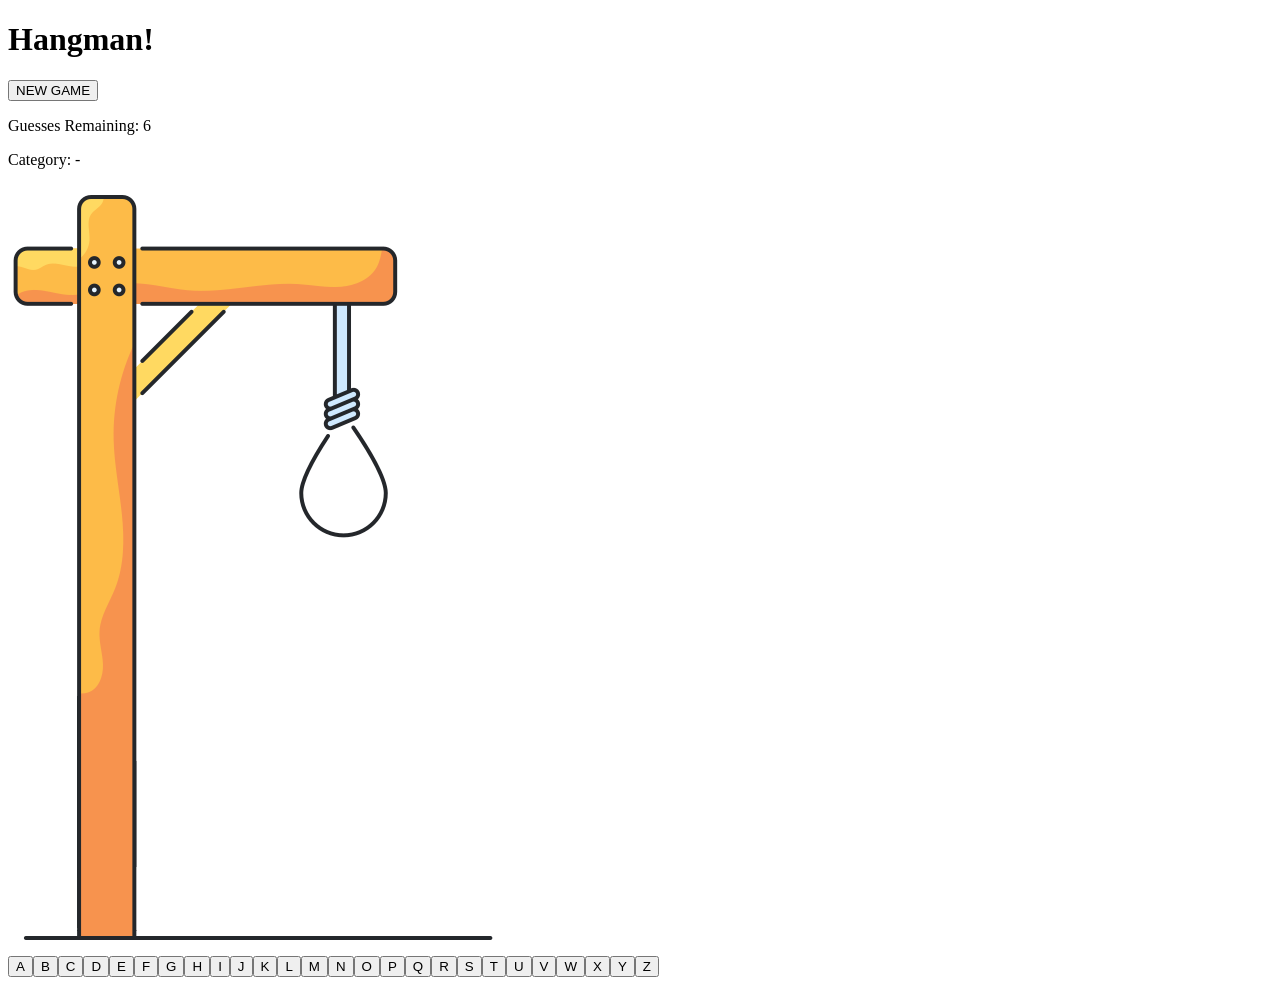
==== Hangman_Starter/index.html @ 0f731e25 "first commit" ====
<!doctype html>
<html>
    <head>
        <title>Hangman</title>
        <meta charset="UTF-8" />
        <link href="hangman.css" rel="stylesheet" type="text/css" />
        <script src="lib/GameController.js" type="text/javascript"></script>
        <!-- Put your JavaScript code in 'hangman.js' and use GameController.x methods -->
        <script src="hangman.js" type="text/javascript"></script>
    </head>

    <body>
        <header>
        <h1>Hangman!</h1>
        <button id="new-game-btn">NEW GAME</button>
    </header>

    <main>
        <div id="category-panel" style="display: none;">
            <h2>Select a Category</h2>
            <select id="category-select">
                </select>
            <button id="start-btn">OK</button>
        </div>

        <section id="game-status">
            <p>Guesses Remaining: <span id="guesses-display">6</span></p>
            <p>Category: <span id="current-category-display">-</span></p>
        </section>

        <section id="visuals-area">
            <div id="hangman-graphic">
                <img id="hangman-img" src="images/gallows.png" alt="Hangman state 0">
            </div>

            <div id="word-display"></div>
        </section>

        <div id="message-display"></div>

        <section id="letters-container">
            </section>
    </main>

    </body>
</html>
---- Hangman_Starter/hangman.css ----
html {
    font-size: 16px;
}
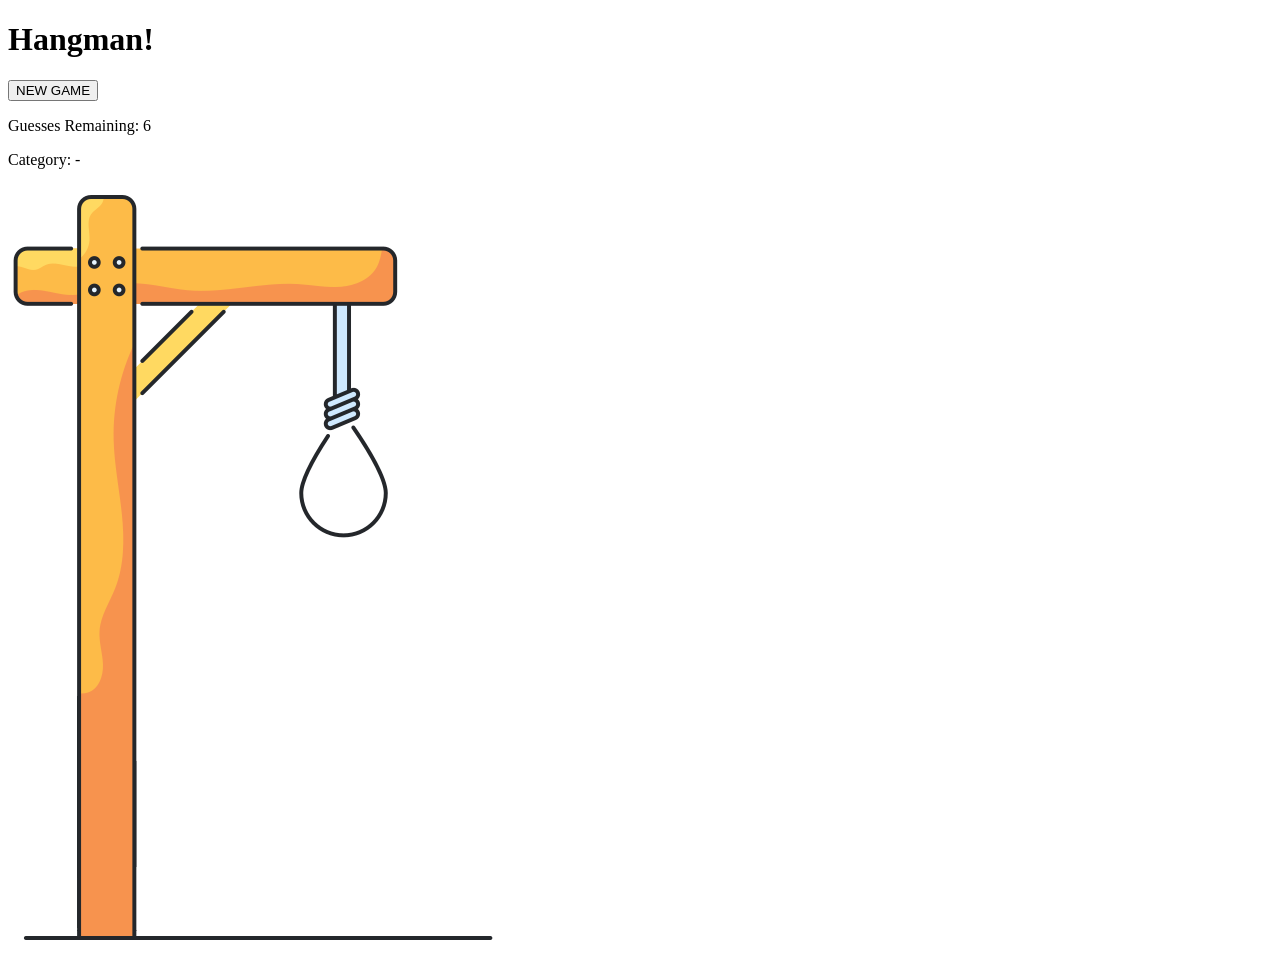
==== commit 773e48e1: "currently broken" ====
--- a/Hangman_Starter/index.html
+++ b/Hangman_Starter/index.html
@@ -30,7 +30,7 @@
 
         <section id="visuals-area">
             <div id="hangman-graphic">
-                <img id="hangman-img" src="images/gallows.png" alt="Hangman state 0">
+                <img id="hangman-img" src="images/0.png" alt="Hangman state 0">
             </div>
 
             <div id="word-display"></div>
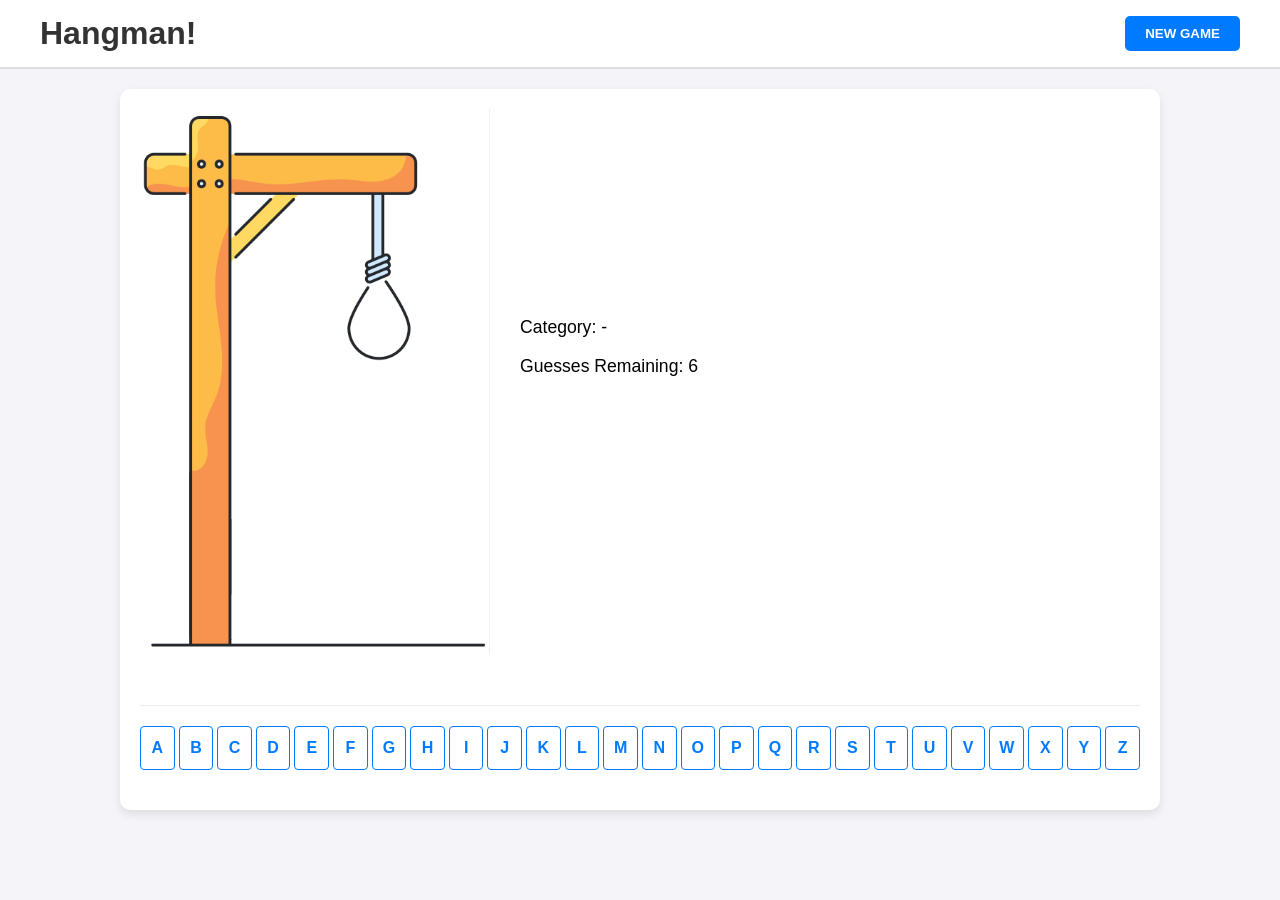
==== commit e51c130b: "v2" ====
--- a/Hangman_Starter/index.html
+++ b/Hangman_Starter/index.html
@@ -16,6 +16,8 @@
     </header>
 
     <main>
+        
+        
         <div id="category-panel" style="display: none;">
             <h2>Select a Category</h2>
             <select id="category-select">
@@ -23,23 +25,22 @@
             <button id="start-btn">OK</button>
         </div>
 
-        <section id="game-status">
-            <p>Guesses Remaining: <span id="guesses-display">6</span></p>
-            <p>Category: <span id="current-category-display">-</span></p>
+        <section id="visuals-area">
+        <img id="hangman-img" src="images/0.png" alt="Hangman state 0">
         </section>
 
-        <section id="visuals-area">
-            <div id="hangman-graphic">
-                <img id="hangman-img" src="images/0.png" alt="Hangman state 0">
-            </div>
-
+        <div id="game-info-column">
+            <section id="game-status">
+                <p>Category: <span id="current-category-display">-</span></p>
+                <p>Guesses Remaining: <span id="guesses-display">6</span></p>
+            </section>
+            
             <div id="word-display"></div>
-        </section>
-
-        <div id="message-display"></div>
+            <div id="message-display"></div>
+        </div>
 
         <section id="letters-container">
-            </section>
+        </section>
     </main>
 
     </body>
--- a/Hangman_Starter/hangman.css
+++ b/Hangman_Starter/hangman.css
@@ -1,3 +1,132 @@
-html {
-    font-size: 16px;
+/* Layout Overhaul */
+body {
+    font-family: Arial, sans-serif;
+    background-color: #f4f4f9;
+    margin: 0;
+    padding: 0;
 }
+
+header {
+    background-color: #ffffff;
+    padding: 15px 40px;
+    display: flex;
+    justify-content: space-between; /* Pushes Title left, Button right */
+    align-items: center;
+    border-bottom: 2px solid #ddd;
+}
+
+header h1 {
+    margin: 0;
+    color: #333;
+}
+
+#new-game-btn {
+    background-color: #007bff;
+    color: white;
+    border: none;
+    padding: 10px 20px;
+    border-radius: 5px;
+    font-weight: bold;
+    cursor: pointer;
+}
+
+
+
+/* Main Game Area: Image on Left, Info on Right */
+main {
+    max-width: 1000px;
+    margin: 20px auto;
+    display: grid;
+    grid-template-columns: 350px 1fr; /* Fixed width for image, rest for text */
+    gap: 30px;
+    padding: 20px;
+    background: white;
+    border-radius: 10px;
+    box-shadow: 0 4px 10px rgba(0,0,0,0.1);
+}
+
+#visuals-area {
+    display: flex;
+    justify-content: center;
+    align-items: center;
+    border-right: 1px solid #eee;
+}
+
+#hangman-img {
+    max-width: 100%;
+    height: auto;
+}
+
+/* Info Column */
+#game-info-column {
+    display: flex;
+    flex-direction: column;
+    justify-content: center;
+}
+
+#game-status {
+    margin-bottom: 30px;
+    font-size: 1.1rem;
+}
+
+#word-display {
+    font-size: 3rem;
+    letter-spacing: 12px;
+    font-family: 'Courier New', Courier, monospace;
+    font-weight: bold;
+    margin: 20px 0;
+    color: #222;
+}
+
+/* THE LETTERS: Strictly one line */
+#letters-container {
+    grid-column: 1 / -1; /* Spans across both columns */
+    display: flex;
+    flex-wrap: nowrap; /* PREVENTS WRAPPING */
+    justify-content: space-between;
+    gap: 4px;
+    padding: 20px 0;
+    margin-top: 20px;
+    border-top: 1px solid #eee;
+}
+
+.letter-btn {
+    flex: 1; /* Makes every button take up equal space */
+    min-width: 0; /* Allows buttons to shrink to fit the row */
+    padding: 12px 0;
+    font-size: 1rem;
+    font-weight: bold;
+    border: 1px solid #007bff;
+    background-color: #ffffff;
+    color: #007bff;
+    border-radius: 4px;
+    cursor: pointer;
+    text-align: center;
+}
+
+.letter-btn:hover:not(:disabled) {
+    background-color: #e7f3ff;
+}
+
+.letter-btn:disabled {
+    background-color: #f0f0f0;
+    color: #ccc;
+    border-color: #ddd;
+}
+
+/* Win/Loss Styles */
+.win-text { color: #28a745; font-size: 1.5rem; font-weight: bold; }
+.lose-text { color: #dc3545; font-size: 1.5rem; font-weight: bold; }
+
+/* Category Modal overlay */
+#category-panel {
+    position: fixed;
+    top: 50%;
+    left: 50%;
+    transform: translate(-50%, -50%);
+    background: white;
+    padding: 30px;
+    border-radius: 12px;
+    box-shadow: 0 10px 30px rgba(0,0,0,0.5);
+    z-index: 1000;
+}
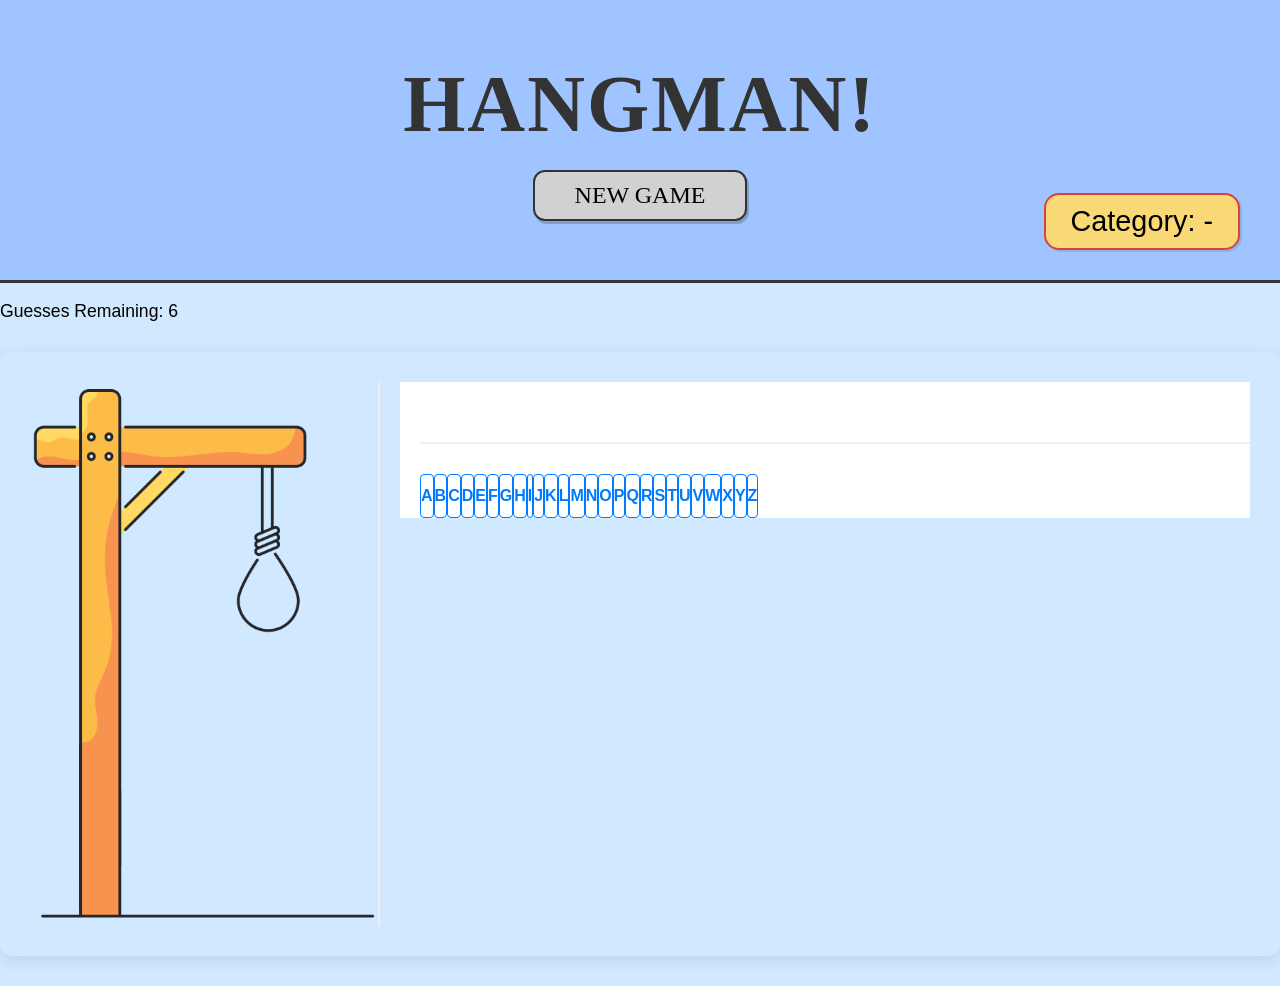
==== commit 19dbea22: "got page header to look like mock up" ====
--- a/Hangman_Starter/index.html
+++ b/Hangman_Starter/index.html
@@ -11,11 +11,18 @@
 
     <body>
         <header>
-        <h1>Hangman!</h1>
-        <button id="new-game-btn">NEW GAME</button>
-    </header>
+            <h1 id="title">Hangman!</h1>
+            <button id="new-game-btn">NEW GAME</button>
+            <div id="category"><p>Category: <span id="current-category-display">-</span></p></div>
+        </header>
+
+
+        <section id="game-status">
+                <p>Guesses Remaining: <span id="guesses-display">6</span></p>
+        </section>
 
     <main>
+        
         
         
         <div id="category-panel" style="display: none;">
@@ -26,21 +33,20 @@
         </div>
 
         <section id="visuals-area">
-        <img id="hangman-img" src="images/0.png" alt="Hangman state 0">
+            <img id="hangman-img" src="images/0.png" alt="Hangman state 0">
         </section>
 
+        
+
         <div id="game-info-column">
-            <section id="game-status">
-                <p>Category: <span id="current-category-display">-</span></p>
-                <p>Guesses Remaining: <span id="guesses-display">6</span></p>
-            </section>
+            
             
             <div id="word-display"></div>
             <div id="message-display"></div>
+            <div id="letters-container"></div>
         </div>
 
-        <section id="letters-container">
-        </section>
+        
     </main>
 
     </body>
--- a/Hangman_Starter/hangman.css
+++ b/Hangman_Starter/hangman.css
@@ -1,98 +1,156 @@
-/* Layout Overhaul */
 body {
-    font-family: Arial, sans-serif;
-    background-color: #f4f4f9;
+    font-family: 'Segoe UI', Arial, sans-serif;
+    background-color: #d1e9ff; 
     margin: 0;
     padding: 0;
 }
 
+
 header {
-    background-color: #ffffff;
-    padding: 15px 40px;
+    background-color: #a0c4ff; 
+    padding: 40px 20px;
     display: flex;
-    justify-content: space-between; /* Pushes Title left, Button right */
+    flex-direction: column;
     align-items: center;
-    border-bottom: 2px solid #ddd;
-}
-
-header h1 {
-    margin: 0;
-    color: #333;
-}
-
-#new-game-btn {
-    background-color: #007bff;
-    color: white;
-    border: none;
-    padding: 10px 20px;
-    border-radius: 5px;
-    font-weight: bold;
-    cursor: pointer;
+    position: relative;
+    border-bottom: 3px solid #333;
+    min-height: 200px;
+    justify-content: center;
 }
 
 
-
-/* Main Game Area: Image on Left, Info on Right */
-main {
-    max-width: 1000px;
-    margin: 20px auto;
-    display: grid;
-    grid-template-columns: 350px 1fr; /* Fixed width for image, rest for text */
-    gap: 30px;
-    padding: 20px;
-    background: white;
-    border-radius: 10px;
-    box-shadow: 0 4px 10px rgba(0,0,0,0.1);
+#title {
+    font-family: 'Slackey', cursive;
+    font-size: 5rem;
+    color: #333;
+    margin: 0 0 20px 0;
+    text-transform: uppercase;
+    letter-spacing: 2px;
 }
 
-#visuals-area {
+
+#new-game-btn {
+    background-color: #d1d1d1;
+    border: 2px solid #333;
+    border-radius: 12px;
+    padding: 10px 40px;
+    font-size: 1.5rem;
+    font-family: 'Patrick Hand', cursive;
+    cursor: pointer;
+    transition: transform 0.1s;
+    box-shadow: 2px 3px 0px rgba(0,0,0,0.2);
+    text-transform: uppercase;
+}
+#new-game-btn:hover {
+    background-color: #e0e0e0;
+    transform: translateY(-2px);
+}
+
+#new-game-btn:active {
+    transform: translateY(1px);
+}
+
+/* Category Badge (positioned to the right) */
+#category {
+    background-color: #f9d976; /* Yellow from image */
+    border: 2px solid #d94141; /* Reddish border from image */
+    border-radius: 15px;
+    padding: 0px 25px;
+    position: absolute;
+    right: 40px;
+    bottom: 30px;
+    font-size: 1.8rem;
+    box-shadow: 2px 2px 0px rgba(0,0,0,0.1);
+}
+
+#category p {
+    margin: 10px 0;
+}
+
+/* Responsive adjustments */
+@media (max-width: 768px) {
+    #title { font-size: 3rem; }
+    #category { 
+        position: static; 
+        margin-top: 20px; 
+        right: auto; 
+        bottom: auto; 
+    }
+}
+
+
+main {
+    margin: 30px auto;
+    display: grid;
+    grid-template-columns: 350px 1fr;
+    grid-template-areas: 
+        "image info"
+        "image keyboard"; 
+    gap: 20px;
+    padding: 30px;
+    background-color: #d1e9ff; 
+    border-radius: 12px;
+    box-shadow: 0 4px 15px rgba(0,0,0,0.1);
+}
+
+
+#visuals-area { 
+    grid-area: image; 
     display: flex;
     justify-content: center;
-    align-items: center;
-    border-right: 1px solid #eee;
+    border-right: 2px solid #f0f0f0;
 }
+
+#game-info-column { 
+    grid-area: info; 
+    padding-left: 20px;
+    background-color: white;
+    border-color: #333;
+    display: flex;
+    flex-direction: column;
+    justify-content: center;
+}
+
+#letters-container { 
+    grid-area: keyboard; 
+    
+    justify-content: space-between;
+    padding-top: 30px;
+    margin-top: 20px;
+    border-top: 2px solid #f0f0f0;
+}
+
+
+#word-display {
+    font-size: 2.8rem;
+    letter-spacing: 10px;
+    font-family: 'Courier New', monospace;
+    font-weight: bold;
+    margin: 20px 0;
+    white-space: nowrap;
+    overflow-x: auto;   
+}
+
+
+.win-text { color: #28a745; font-size: 1.5rem; }
+.lose-text { color: #dc3545; font-size: 1.5rem; }
+
 
 #hangman-img {
     max-width: 100%;
     height: auto;
 }
 
-/* Info Column */
-#game-info-column {
-    display: flex;
-    flex-direction: column;
-    justify-content: center;
-}
 
 #game-status {
     margin-bottom: 30px;
     font-size: 1.1rem;
 }
 
-#word-display {
-    font-size: 3rem;
-    letter-spacing: 12px;
-    font-family: 'Courier New', Courier, monospace;
-    font-weight: bold;
-    margin: 20px 0;
-    color: #222;
-}
-
-/* THE LETTERS: Strictly one line */
-#letters-container {
-    grid-column: 1 / -1; /* Spans across both columns */
-    display: flex;
-    flex-wrap: nowrap; /* PREVENTS WRAPPING */
-    justify-content: space-between;
-    gap: 4px;
-    padding: 20px 0;
-    margin-top: 20px;
-    border-top: 1px solid #eee;
-}
 
 .letter-btn {
-    flex: 1; /* Makes every button take up equal space */
-    min-width: 0; /* Allows buttons to shrink to fit the row */
+    flex: 1; 
+    min-width: 0; 
     padding: 12px 0;
     font-size: 1rem;
     font-weight: bold;
@@ -114,11 +172,8 @@
     border-color: #ddd;
 }
 
-/* Win/Loss Styles */
-.win-text { color: #28a745; font-size: 1.5rem; font-weight: bold; }
-.lose-text { color: #dc3545; font-size: 1.5rem; font-weight: bold; }
 
-/* Category Modal overlay */
+
 #category-panel {
     position: fixed;
     top: 50%;
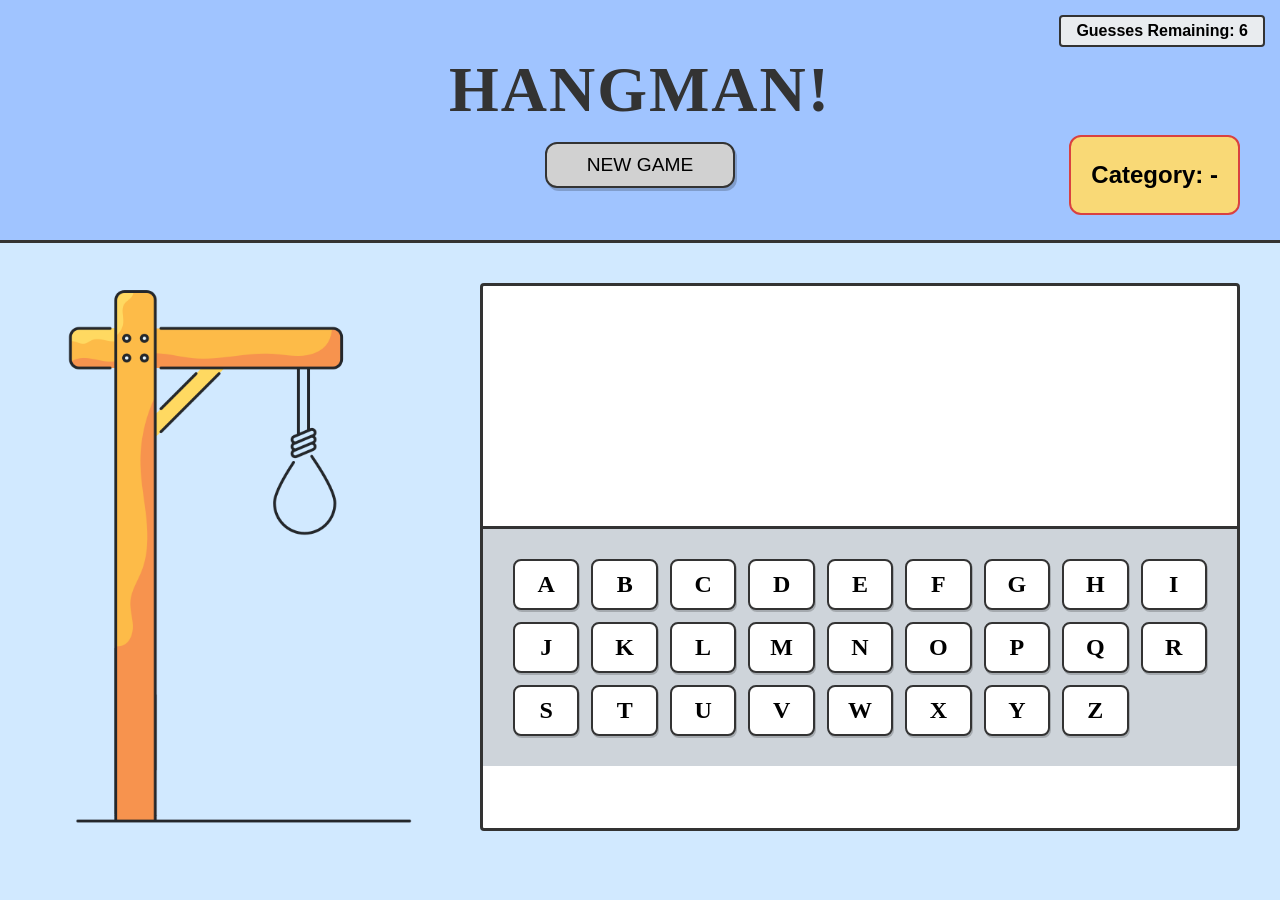
==== commit 3f5833e8: "good progress on styling" ====
--- a/Hangman_Starter/index.html
+++ b/Hangman_Starter/index.html
@@ -21,6 +21,8 @@
                 <p>Guesses Remaining: <span id="guesses-display">6</span></p>
         </section>
 
+        <div id="message-display"></div>
+
     <main>
         
         
@@ -39,10 +41,7 @@
         
 
         <div id="game-info-column">
-            
-            
             <div id="word-display"></div>
-            <div id="message-display"></div>
             <div id="letters-container"></div>
         </div>
 
--- a/Hangman_Starter/hangman.css
+++ b/Hangman_Starter/hangman.css
@@ -1,3 +1,4 @@
+/* General Page Styling */
 body {
     font-family: 'Segoe UI', Arial, sans-serif;
     background-color: #d1e9ff; 
@@ -5,183 +6,199 @@
     padding: 0;
 }
 
-
+/* --- HEADER SECTION --- */
 header {
     background-color: #a0c4ff; 
-    padding: 40px 20px;
+    padding: 30px 20px;
     display: flex;
     flex-direction: column;
     align-items: center;
     position: relative;
     border-bottom: 3px solid #333;
-    min-height: 200px;
-    justify-content: center;
-}
-
+    min-height: 180px;
+    justify-content: center;
+}
 
 #title {
     font-family: 'Slackey', cursive;
-    font-size: 5rem;
+    font-size: 4rem;
     color: #333;
-    margin: 0 0 20px 0;
+    margin: 0 0 15px 0;
     text-transform: uppercase;
     letter-spacing: 2px;
 }
 
-
 #new-game-btn {
     background-color: #d1d1d1;
     border: 2px solid #333;
     border-radius: 12px;
     padding: 10px 40px;
-    font-size: 1.5rem;
-    font-family: 'Patrick Hand', cursive;
+    font-size: 1.2rem;
+    font-family: 'Segoe UI', sans-serif;
     cursor: pointer;
     transition: transform 0.1s;
     box-shadow: 2px 3px 0px rgba(0,0,0,0.2);
     text-transform: uppercase;
 }
-#new-game-btn:hover {
-    background-color: #e0e0e0;
-    transform: translateY(-2px);
-}
-
-#new-game-btn:active {
-    transform: translateY(1px);
-}
-
-/* Category Badge (positioned to the right) */
+
 #category {
-    background-color: #f9d976; /* Yellow from image */
-    border: 2px solid #d94141; /* Reddish border from image */
-    border-radius: 15px;
-    padding: 0px 25px;
+    background-color: #f9d976;
+    border: 2px solid #d94141;
+    border-radius: 12px;
+    padding: 0px 20px;
     position: absolute;
     right: 40px;
-    bottom: 30px;
-    font-size: 1.8rem;
-    box-shadow: 2px 2px 0px rgba(0,0,0,0.1);
-}
-
-#category p {
-    margin: 10px 0;
-}
-
-/* Responsive adjustments */
-@media (max-width: 768px) {
-    #title { font-size: 3rem; }
-    #category { 
-        position: static; 
-        margin-top: 20px; 
-        right: auto; 
-        bottom: auto; 
-    }
-}
-
-
+    bottom: 25px;
+    font-size: 1.5rem;
+    font-weight: bold;
+}
+
+/* --- MAIN LAYOUT --- */
 main {
-    margin: 30px auto;
+    max-width: 1200px;
+    margin: 40px auto;
     display: grid;
-    grid-template-columns: 350px 1fr;
-    grid-template-areas: 
-        "image info"
-        "image keyboard"; 
-    gap: 20px;
+    grid-template-columns: 400px 1fr;
+    gap: 40px;
+    padding: 0 20px;
+}
+
+/* Left side: Gallows */
+#visuals-area {
+    display: flex;
+    justify-content: center;
+    align-items: flex-start;
+}
+
+#hangman-img {
+    width: 100%;
+    max-width: 350px;
+    height: auto;
+}
+
+/* Right side: Game Play Area */
+#game-info-column {
+    display: flex;
+    flex-direction: column;
+    position: relative; /* For absolute positioning the guesses badge */
+    border: 3px solid #333;
+    background-color: white;
+    border-radius: 4px;
+    overflow: hidden;
+}
+
+/* Guesses Remaining Badge */
+#game-status {
+    position: absolute;
+    top: 15px;
+    right: 15px;
+    background-color: #e9ecef;
+    border: 2px solid #333;
+    padding: 5px 15px;
+    border-radius: 4px;
+    font-weight: bold;
+    z-index: 10;
+}
+
+#game-status p {
+    margin: 0;
+}
+
+/* Word Display (White area) */
+#word-display {
+    height: 200px;
+    display: flex;
+    justify-content: center;
+    align-items: center;
+    font-size: 3.5rem;
+    font-weight: bold;
+    font-family: 'Slackey', cursive;
+    letter-spacing: 15px;
+    padding: 20px;
+    border-bottom: 3px solid #333;
+}
+
+/* Keyboard Area (Gray area) */
+#letters-container {
+    background-color: #ced4da;
     padding: 30px;
-    background-color: #d1e9ff; 
-    border-radius: 12px;
-    box-shadow: 0 4px 15px rgba(0,0,0,0.1);
-}
-
-
-#visuals-area { 
-    grid-area: image; 
-    display: flex;
-    justify-content: center;
-    border-right: 2px solid #f0f0f0;
-}
-
-#game-info-column { 
-    grid-area: info; 
-    padding-left: 20px;
+    display: grid;
+    grid-template-columns: repeat(9, 1fr);
+    gap: 12px;
+    justify-content: center;
+}
+
+/* Individual Keys */
+.letter-btn {
     background-color: white;
-    border-color: #333;
-    display: flex;
-    flex-direction: column;
-    justify-content: center;
-}
-
-#letters-container { 
-    grid-area: keyboard; 
-    
-    justify-content: space-between;
-    padding-top: 30px;
+    border: 2px solid #333;
+    border-radius: 8px;
+    padding: 10px 0;
+    font-size: 1.5rem;
+    font-weight: bold;
+    font-family: 'Slackey', cursive;
+    cursor: pointer;
+    box-shadow: 1px 2px 0px rgba(0,0,0,0.2);
+    transition: transform 0.05s;
+    text-align: center;
+    min-width: 50px;
+}
+
+.letter-btn:hover:not(:disabled) {
+    background-color: #f8f9fa;
+    transform: translateY(-2px);
+}
+
+.letter-btn:active:not(:disabled) {
+    transform: translateY(1px);
+}
+
+.letter-btn:disabled {
+    background-color: #adb5bd;
+    color: #6c757d;
+    cursor: not-allowed;
+    box-shadow: none;
+    opacity: 0.6;
+}
+
+/* Message Display (Win/Loss) */
+#message-display {
+    text-align: center;
+    font-size: 2rem;
+    font-weight: bold;
     margin-top: 20px;
-    border-top: 2px solid #f0f0f0;
-}
-
-
-#word-display {
-    font-size: 2.8rem;
-    letter-spacing: 10px;
-    font-family: 'Courier New', monospace;
-    font-weight: bold;
-    margin: 20px 0;
-    white-space: nowrap;
-    overflow-x: auto;   
-}
-
-
-.win-text { color: #28a745; font-size: 1.5rem; }
-.lose-text { color: #dc3545; font-size: 1.5rem; }
-
-
-#hangman-img {
-    max-width: 100%;
-    height: auto;
-}
-
-
-#game-status {
-    margin-bottom: 30px;
-    font-size: 1.1rem;
-}
-
-
-.letter-btn {
-    flex: 1; 
-    min-width: 0; 
-    padding: 12px 0;
-    font-size: 1rem;
-    font-weight: bold;
-    border: 1px solid #007bff;
-    background-color: #ffffff;
-    color: #007bff;
-    border-radius: 4px;
-    cursor: pointer;
-    text-align: center;
-}
-
-.letter-btn:hover:not(:disabled) {
-    background-color: #e7f3ff;
-}
-
-.letter-btn:disabled {
-    background-color: #f0f0f0;
-    color: #ccc;
-    border-color: #ddd;
-}
-
-
-
+}
+
+.win-text { color: #28a745; }
+.lose-text { color: #dc3545; }
+
+/* Category Modal */
 #category-panel {
     position: fixed;
     top: 50%;
     left: 50%;
     transform: translate(-50%, -50%);
     background: white;
-    padding: 30px;
-    border-radius: 12px;
-    box-shadow: 0 10px 30px rgba(0,0,0,0.5);
+    padding: 40px;
+    border-radius: 15px;
+    border: 3px solid #333;
+    box-shadow: 0 20px 50px rgba(0,0,0,0.3);
     z-index: 1000;
+    text-align: center;
+}
+
+#category-select {
+    padding: 10px;
+    font-size: 1.1rem;
+    margin-bottom: 20px;
+    width: 100%;
+}
+
+#start-btn {
+    background-color: #a0c4ff;
+    border: 2px solid #333;
+    padding: 10px 30px;
+    border-radius: 8px;
+    cursor: pointer;
+    font-weight: bold;
 }
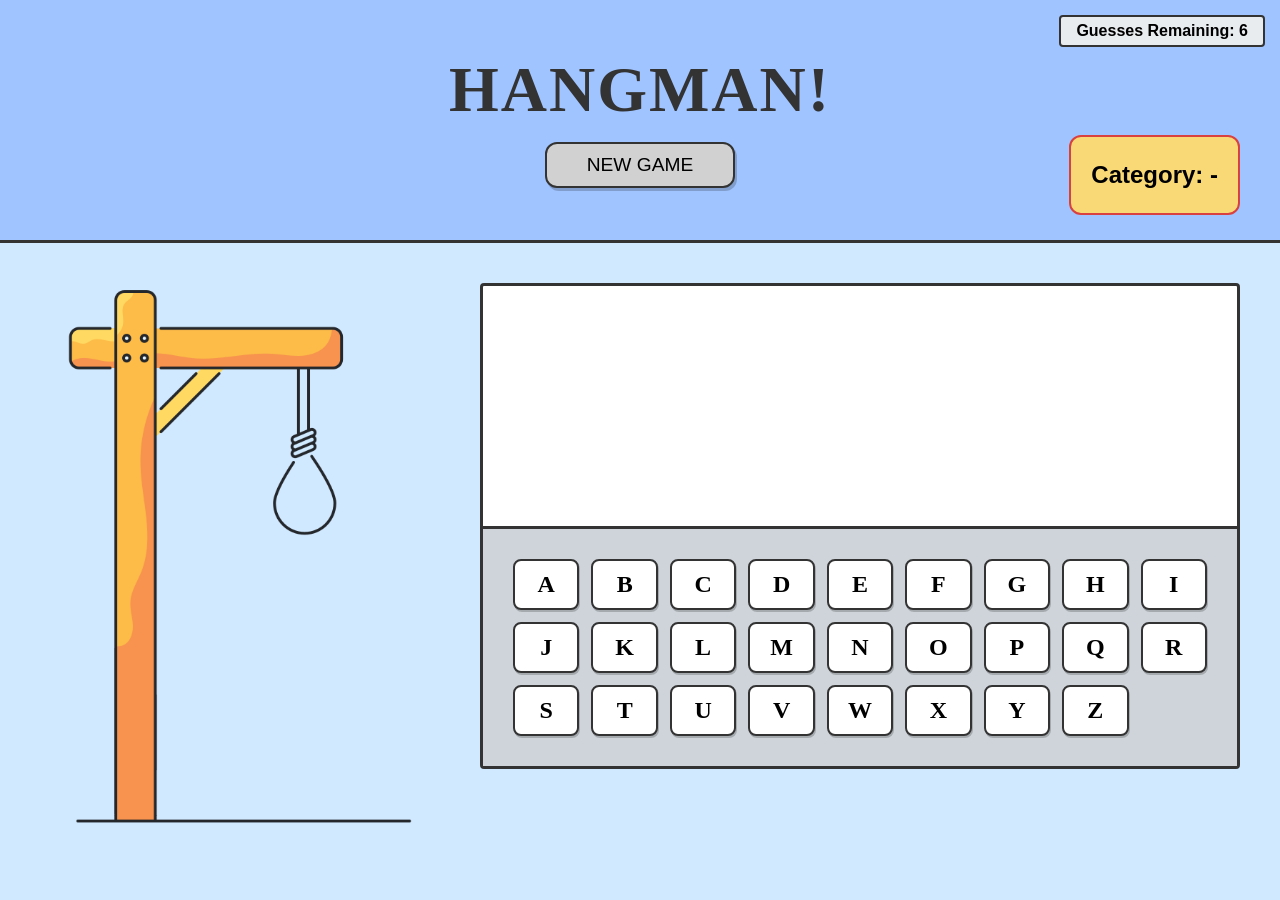
==== commit 55b0cf21: "added js to color disabled letters on keyboard based of if it was included in the word. green if it " ====
--- a/Hangman_Starter/index.html
+++ b/Hangman_Starter/index.html
@@ -16,37 +16,28 @@
             <div id="category"><p>Category: <span id="current-category-display">-</span></p></div>
         </header>
 
-
         <section id="game-status">
-                <p>Guesses Remaining: <span id="guesses-display">6</span></p>
+            <p>Guesses Remaining: <span id="guesses-display">6</span></p>
         </section>
 
         <div id="message-display"></div>
 
-    <main>
-        
-        
-        
-        <div id="category-panel" style="display: none;">
-            <h2>Select a Category</h2>
-            <select id="category-select">
-                </select>
-            <button id="start-btn">OK</button>
-        </div>
+        <main>
+            <div id="category-panel" style="display: none;">
+                <h2>Select a Category</h2>
+                <select id="category-select">
+                    </select>
+                <button id="start-btn">OK</button>
+            </div>
 
-        <section id="visuals-area">
-            <img id="hangman-img" src="images/0.png" alt="Hangman state 0">
-        </section>
+            <section id="visuals-area">
+                <img id="hangman-img" src="images/0.png" alt="Hangman state 0">
+            </section>
 
-        
-
-        <div id="game-info-column">
-            <div id="word-display"></div>
-            <div id="letters-container"></div>
-        </div>
-
-        
-    </main>
-
+            <div id="game-info-column">
+                <div id="word-display"></div>
+                <div id="letters-container"></div>
+            </div>
+        </main>
     </body>
 </html>
--- a/Hangman_Starter/hangman.css
+++ b/Hangman_Starter/hangman.css
@@ -80,11 +80,13 @@
 #game-info-column {
     display: flex;
     flex-direction: column;
-    position: relative; /* For absolute positioning the guesses badge */
+    position: relative; 
     border: 3px solid #333;
     background-color: white;
     border-radius: 4px;
     overflow: hidden;
+    /* Prevents stretching to the bottom if the gallows is taller */
+    align-self: flex-start; 
 }
 
 /* Guesses Remaining Badge */
@@ -126,6 +128,7 @@
     grid-template-columns: repeat(9, 1fr);
     gap: 12px;
     justify-content: center;
+    flex-grow: 1; /* Ensures it fills any available space inside the column */
 }
 
 /* Individual Keys */
@@ -139,7 +142,7 @@
     font-family: 'Slackey', cursive;
     cursor: pointer;
     box-shadow: 1px 2px 0px rgba(0,0,0,0.2);
-    transition: transform 0.05s;
+    transition: transform 0.05s, background-color 0.2s;
     text-align: center;
     min-width: 50px;
 }
@@ -153,12 +156,28 @@
     transform: translateY(1px);
 }
 
+/* Default Disabled State */
 .letter-btn:disabled {
     background-color: #adb5bd;
     color: #6c757d;
     cursor: not-allowed;
     box-shadow: none;
     opacity: 0.6;
+}
+
+/* Specific Feedback Colors for Disabled Buttons */
+.letter-btn.correct:disabled {
+    background-color: #28a745 !important; /* Green */
+    color: white !important;
+    border-color: #1e7e34;
+    opacity: 1;
+}
+
+.letter-btn.incorrect:disabled {
+    background-color: #dc3545 !important; /* Red */
+    color: white !important;
+    border-color: #bd2130;
+    opacity: 1;
 }
 
 /* Message Display (Win/Loss) */
